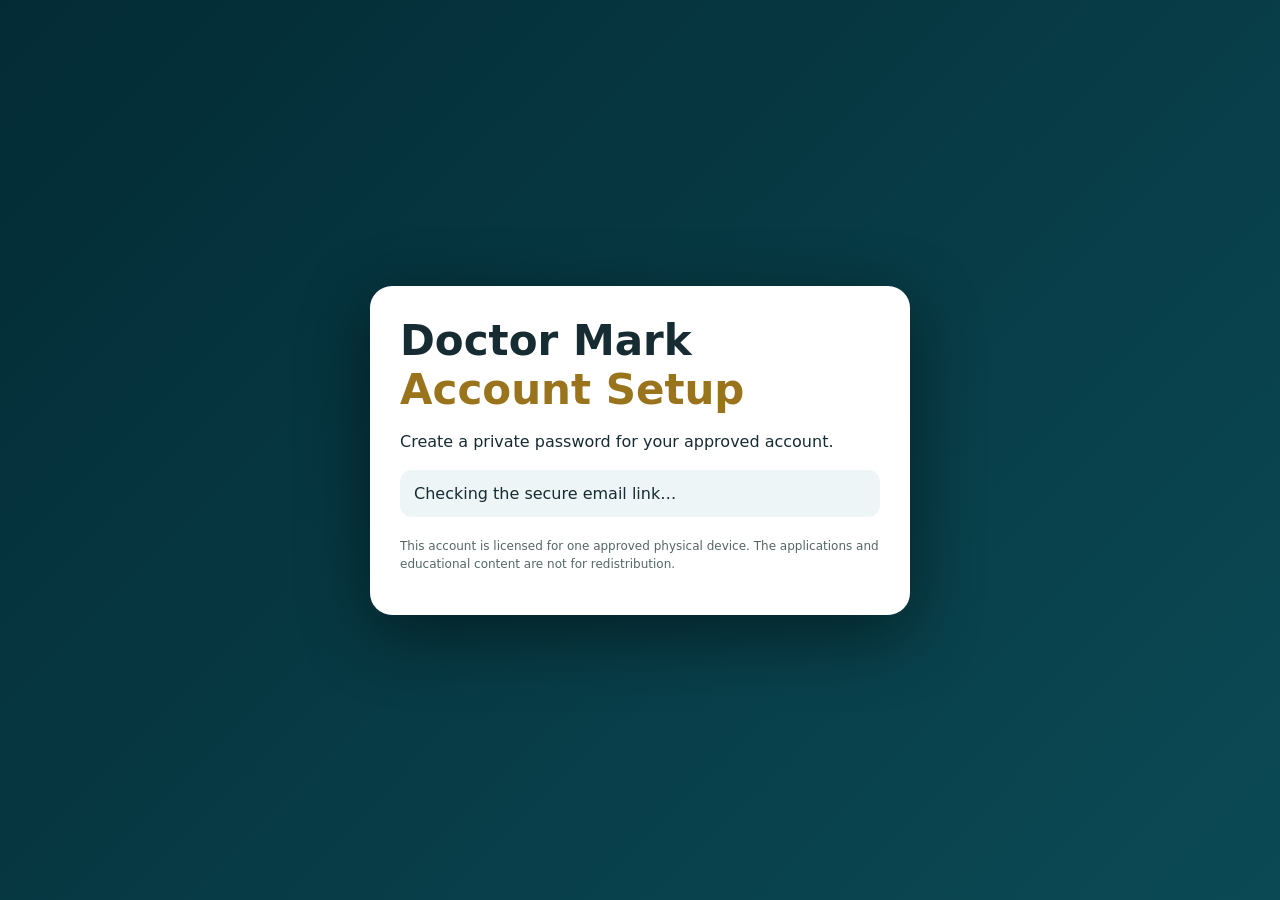
==== index.html @ fb8903aa "Deploy Doctor Mark secure account setup page" ====
<!doctype html>
<html lang="en">
<head>
  <meta charset="utf-8">
  <meta name="viewport" content="width=device-width,initial-scale=1">
  <meta name="robots" content="noindex,nofollow,noarchive">
  <title>Doctor Mark Account Setup</title>
  <style>
    :root {
      color-scheme: light;
      --deep: #032b35;
      --deep2: #0b4a55;
      --gold: #9a741d;
      --ink: #162b32;
      --soft: #edf5f6;
      --danger: #8b1e2d;
      --success: #176b45;
    }
    * { box-sizing: border-box; }
    body {
      margin: 0;
      min-height: 100vh;
      display: grid;
      place-items: center;
      padding: 18px;
      font-family: system-ui, "Segoe UI", sans-serif;
      background: linear-gradient(135deg, var(--deep), var(--deep2));
      color: var(--ink);
    }
    .card {
      width: min(94vw, 540px);
      padding: 30px;
      border-radius: 22px;
      background: #fff;
      box-shadow: 0 20px 70px #0007;
    }
    h1 { margin: 0 0 8px; font-size: clamp(28px, 7vw, 42px); }
    .gold { color: var(--gold); }
    p { line-height: 1.5; }
    .message {
      margin: 16px 0;
      padding: 14px;
      border-radius: 12px;
      background: var(--soft);
      white-space: pre-wrap;
    }
    .message.error { background: #fff0f1; color: var(--danger); }
    .message.success { background: #ecf8f2; color: var(--success); }
    label { display: block; margin-top: 13px; font-weight: 700; }
    input, button {
      width: 100%;
      margin-top: 7px;
      padding: 14px;
      border-radius: 11px;
      font-size: 16px;
    }
    input { border: 1px solid #9aa; }
    button {
      border: 0;
      margin-top: 17px;
      background: var(--deep);
      color: #fff;
      font-weight: 800;
      cursor: pointer;
    }
    button:disabled { opacity: .65; cursor: wait; }
    .legal { margin-top: 20px; font-size: 12px; color: #566; }
  </style>
</head>
<body>
  <main class="card">
    <h1>Doctor Mark <span class="gold">Account Setup</span></h1>
    <p>Create a private password for your approved account.</p>

    <div id="message" class="message">Checking the secure email link…</div>

    <form id="form" hidden>
      <label for="password">New password</label>
      <input
        id="password"
        type="password"
        minlength="12"
        required
        autocomplete="new-password"
      >

      <label for="confirm">Confirm password</label>
      <input
        id="confirm"
        type="password"
        minlength="12"
        required
        autocomplete="new-password"
      >

      <button id="save" type="submit">Save password</button>
    </form>

    <p class="legal">
      This account is licensed for one approved physical device.
      The applications and educational content are not for redistribution.
    </p>
  </main>

  <script>
    const PROJECT_URL = ;
    const PUBLISHABLE_KEY = ;

    const fragment = new URLSearchParams(location.hash.replace(/^#/, ""));
    const query = new URLSearchParams(location.search);

    const accessToken = fragment.get("access_token");
    const linkType = fragment.get("type") || query.get("type");
    const errorCode =
      fragment.get("error_code") ||
      query.get("error_code") ||
      fragment.get("error") ||
      query.get("error");

    const errorDescription =
      fragment.get("error_description") ||
      query.get("error_description");

    const message = document.getElementById("message");
    const form = document.getElementById("form");
    const save = document.getElementById("save");

    function show(text, type) {
      message.textContent = text;
      message.className = "message" + (type ? " " + type : "");
    }

    if (errorCode || !accessToken) {
      const expired =
        errorCode === "otp_expired" ||
        /expired/i.test(errorDescription || "");

      show(
        expired
          ? "This email link has expired or was already used. Return to the Doctor Mark app and request a new password email, or ask Dr Mark to resend access."
          : "This email link is invalid or incomplete. Return to the Doctor Mark app and request a new email.",
        "error"
      );
    } else {
      show(
        linkType === "recovery"
          ? "Choose your new Doctor Mark app password."
          : "Invitation verified. Choose your private Doctor Mark app password."
      );
      form.hidden = false;
    }

    form.addEventListener("submit", async (event) => {
      event.preventDefault();

      const password = document.getElementById("password").value;
      const confirm = document.getElementById("confirm").value;

      if (password.length < 12) {
        show("Use at least 12 characters.", "error");
        return;
      }

      if (password !== confirm) {
        show("The two passwords do not match.", "error");
        return;
      }

      save.disabled = true;
      show("Saving your password…");

      try {
        const response = await fetch(PROJECT_URL + "/auth/v1/user", {
          method: "PUT",
          headers: {
            apikey: PUBLISHABLE_KEY,
            Authorization: "Bearer " + accessToken,
            "Content-Type": "application/json"
          },
          body: JSON.stringify({ password })
        });

        let data = {};
        try {
          data = await response.json();
        } catch (_) {}

        if (!response.ok) {
          throw new Error(
            data.msg ||
            data.message ||
            data.error_description ||
            "Password update failed."
          );
        }

        form.hidden = true;
        history.replaceState({}, document.title, location.pathname);
        show(
          "Password saved successfully. Close this page and sign in to the Doctor Mark app using your email and the password you just created.",
          "success"
        );
      } catch (error) {
        save.disabled = false;
        show(
          "Could not save the password: " + error.message,
          "error"
        );
      }
    });
  </script>
</body>
</html>
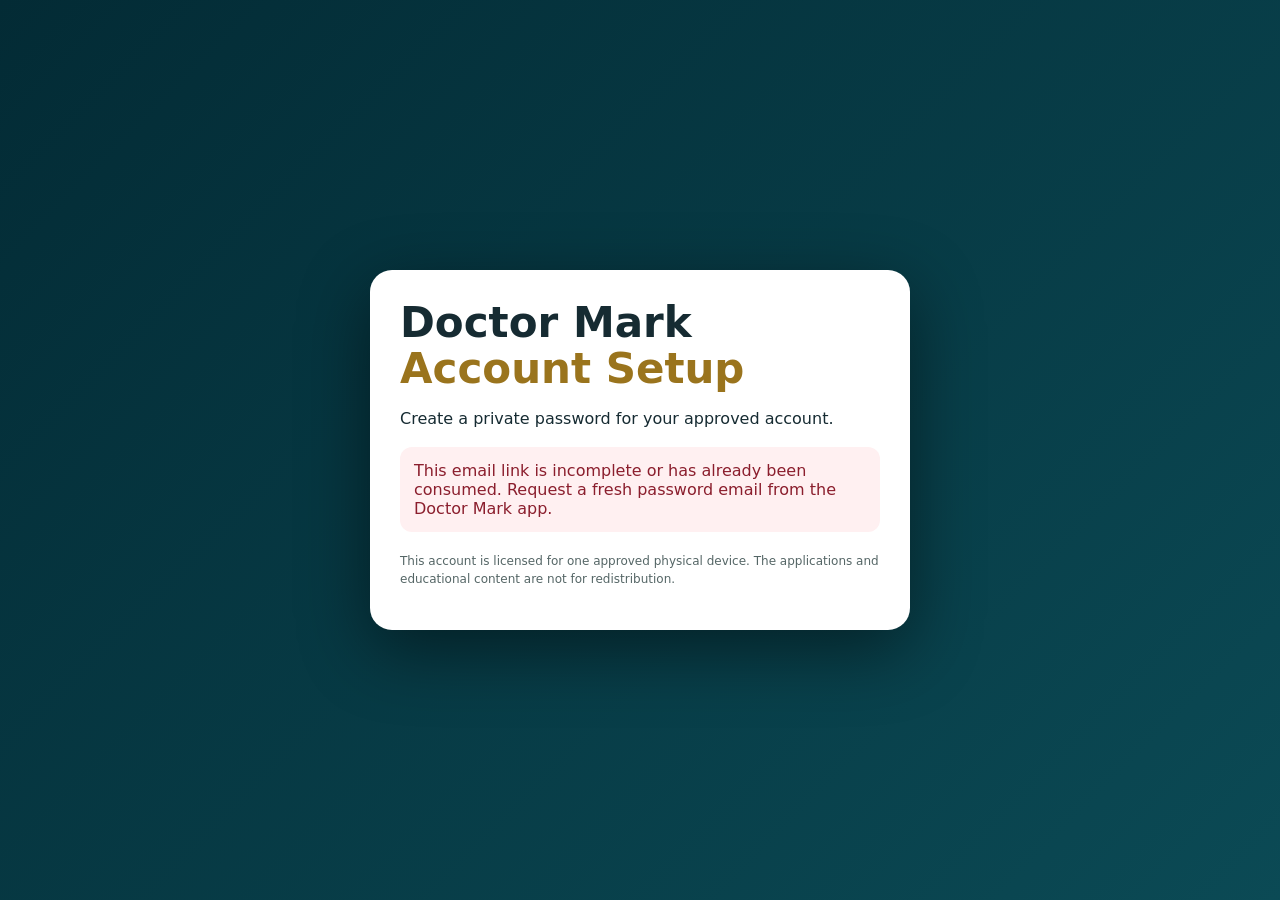
==== commit 74c0b0c7: "Add files via upload" ====
--- a/index.html
+++ b/index.html
@@ -34,7 +34,11 @@
       background: #fff;
       box-shadow: 0 20px 70px #0007;
     }
-    h1 { margin: 0 0 8px; font-size: clamp(28px, 7vw, 42px); }
+    h1 {
+      margin: 0 0 8px;
+      font-size: clamp(28px, 7vw, 42px);
+      line-height: 1.08;
+    }
     .gold { color: var(--gold); }
     p { line-height: 1.5; }
     .message {
@@ -103,58 +107,109 @@
   </main>
 
   <script>
-    const PROJECT_URL = ;
-    const PUBLISHABLE_KEY = ;
-
-    const fragment = new URLSearchParams(location.hash.replace(/^#/, ""));
-    const query = new URLSearchParams(location.search);
-
-    const accessToken = fragment.get("access_token");
-    const linkType = fragment.get("type") || query.get("type");
-    const errorCode =
-      fragment.get("error_code") ||
-      query.get("error_code") ||
-      fragment.get("error") ||
-      query.get("error");
-
-    const errorDescription =
-      fragment.get("error_description") ||
-      query.get("error_description");
+    "use strict";
+
+    const PROJECT_URL =
+      "https://jmheltndxoiyymglewxn.supabase.co";
+
+    const PUBLISHABLE_KEY =
+      "sb_publishable_VSZUKxCNe42zmka9OFJePA_9T8CiACv";
 
     const message = document.getElementById("message");
     const form = document.getElementById("form");
     const save = document.getElementById("save");
 
-    function show(text, type) {
+    function show(text, type = "") {
       message.textContent = text;
       message.className = "message" + (type ? " " + type : "");
     }
 
-    if (errorCode || !accessToken) {
-      const expired =
-        errorCode === "otp_expired" ||
-        /expired/i.test(errorDescription || "");
-
-      show(
-        expired
-          ? "This email link has expired or was already used. Return to the Doctor Mark app and request a new password email, or ask Dr Mark to resend access."
-          : "This email link is invalid or incomplete. Return to the Doctor Mark app and request a new email.",
-        "error"
+    function readLink() {
+      const fragment = new URLSearchParams(
+        location.hash.replace(/^#/, "")
       );
-    } else {
-      show(
-        linkType === "recovery"
-          ? "Choose your new Doctor Mark app password."
-          : "Invitation verified. Choose your private Doctor Mark app password."
-      );
-      form.hidden = false;
+      const query = new URLSearchParams(location.search);
+
+      return {
+        accessToken:
+          fragment.get("access_token") ||
+          query.get("access_token"),
+
+        type:
+          fragment.get("type") ||
+          query.get("type") ||
+          "invite",
+
+        error:
+          fragment.get("error_code") ||
+          query.get("error_code") ||
+          fragment.get("error") ||
+          query.get("error"),
+
+        description:
+          fragment.get("error_description") ||
+          query.get("error_description") ||
+          ""
+      };
+    }
+
+    function initialise() {
+      try {
+        const link = readLink();
+
+        if (link.error) {
+          const expired =
+            link.error === "otp_expired" ||
+            /expired|already used/i.test(link.description);
+
+          show(
+            expired
+              ? "This email link has expired or was already used. Request a fresh password email from the Doctor Mark app."
+              : "This email link could not be verified: " +
+                (link.description || link.error),
+            "error"
+          );
+
+          form.hidden = true;
+          return;
+        }
+
+        if (!link.accessToken) {
+          show(
+            "This email link is incomplete or has already been consumed. Request a fresh password email from the Doctor Mark app.",
+            "error"
+          );
+
+          form.hidden = true;
+          return;
+        }
+
+        window.doctorMarkAccessToken = link.accessToken;
+
+        show(
+          link.type === "recovery"
+            ? "Choose your new Doctor Mark app password."
+            : "Invitation verified. Choose your private Doctor Mark app password."
+        );
+
+        form.hidden = false;
+      } catch (_) {
+        show(
+          "The secure link could not be read. Request a fresh password email.",
+          "error"
+        );
+        form.hidden = true;
+      }
     }
 
     form.addEventListener("submit", async (event) => {
       event.preventDefault();
 
-      const password = document.getElementById("password").value;
-      const confirm = document.getElementById("confirm").value;
+      const password =
+        document.getElementById("password").value;
+
+      const confirm =
+        document.getElementById("confirm").value;
 
       if (password.length < 12) {
         show("Use at least 12 characters.", "error");
@@ -166,21 +221,36 @@
         return;
       }
 
+      const accessToken = window.doctorMarkAccessToken;
+
+      if (!accessToken) {
+        show(
+          "The secure session is missing. Request a fresh password email.",
+          "error"
+        );
+        form.hidden = true;
+        return;
+      }
+
       save.disabled = true;
       show("Saving your password…");
 
       try {
-        const response = await fetch(PROJECT_URL + "/auth/v1/user", {
-          method: "PUT",
-          headers: {
-            apikey: PUBLISHABLE_KEY,
-            Authorization: "Bearer " + accessToken,
-            "Content-Type": "application/json"
-          },
-          body: JSON.stringify({ password })
-        });
+        const response = await fetch(
+          PROJECT_URL + "/auth/v1/user",
+          {
+            method: "PUT",
+            headers: {
+              apikey: PUBLISHABLE_KEY,
+              Authorization: "Bearer " + accessToken,
+              "Content-Type": "application/json"
+            },
+            body: JSON.stringify({ password })
+          }
+        );
 
         let data = {};
+
         try {
           data = await response.json();
         } catch (_) {}
@@ -194,20 +264,34 @@
           );
         }
 
+        window.doctorMarkAccessToken = null;
         form.hidden = true;
-        history.replaceState({}, document.title, location.pathname);
+
+        history.replaceState(
+          {},
+          document.title,
+          location.pathname
+        );
+
         show(
           "Password saved successfully. Close this page and sign in to the Doctor Mark app using your email and the password you just created.",
           "success"
         );
       } catch (error) {
         save.disabled = false;
-        show(
-          "Could not save the password: " + error.message,
+
+        show(
+          "Could not save the password: " +
+          (error && error.message
+            ? error.message
+            : "Unknown error"),
           "error"
         );
       }
     });
+
+    window.addEventListener("hashchange", initialise);
+    initialise();
   </script>
 </body>
-</html>+</html>
